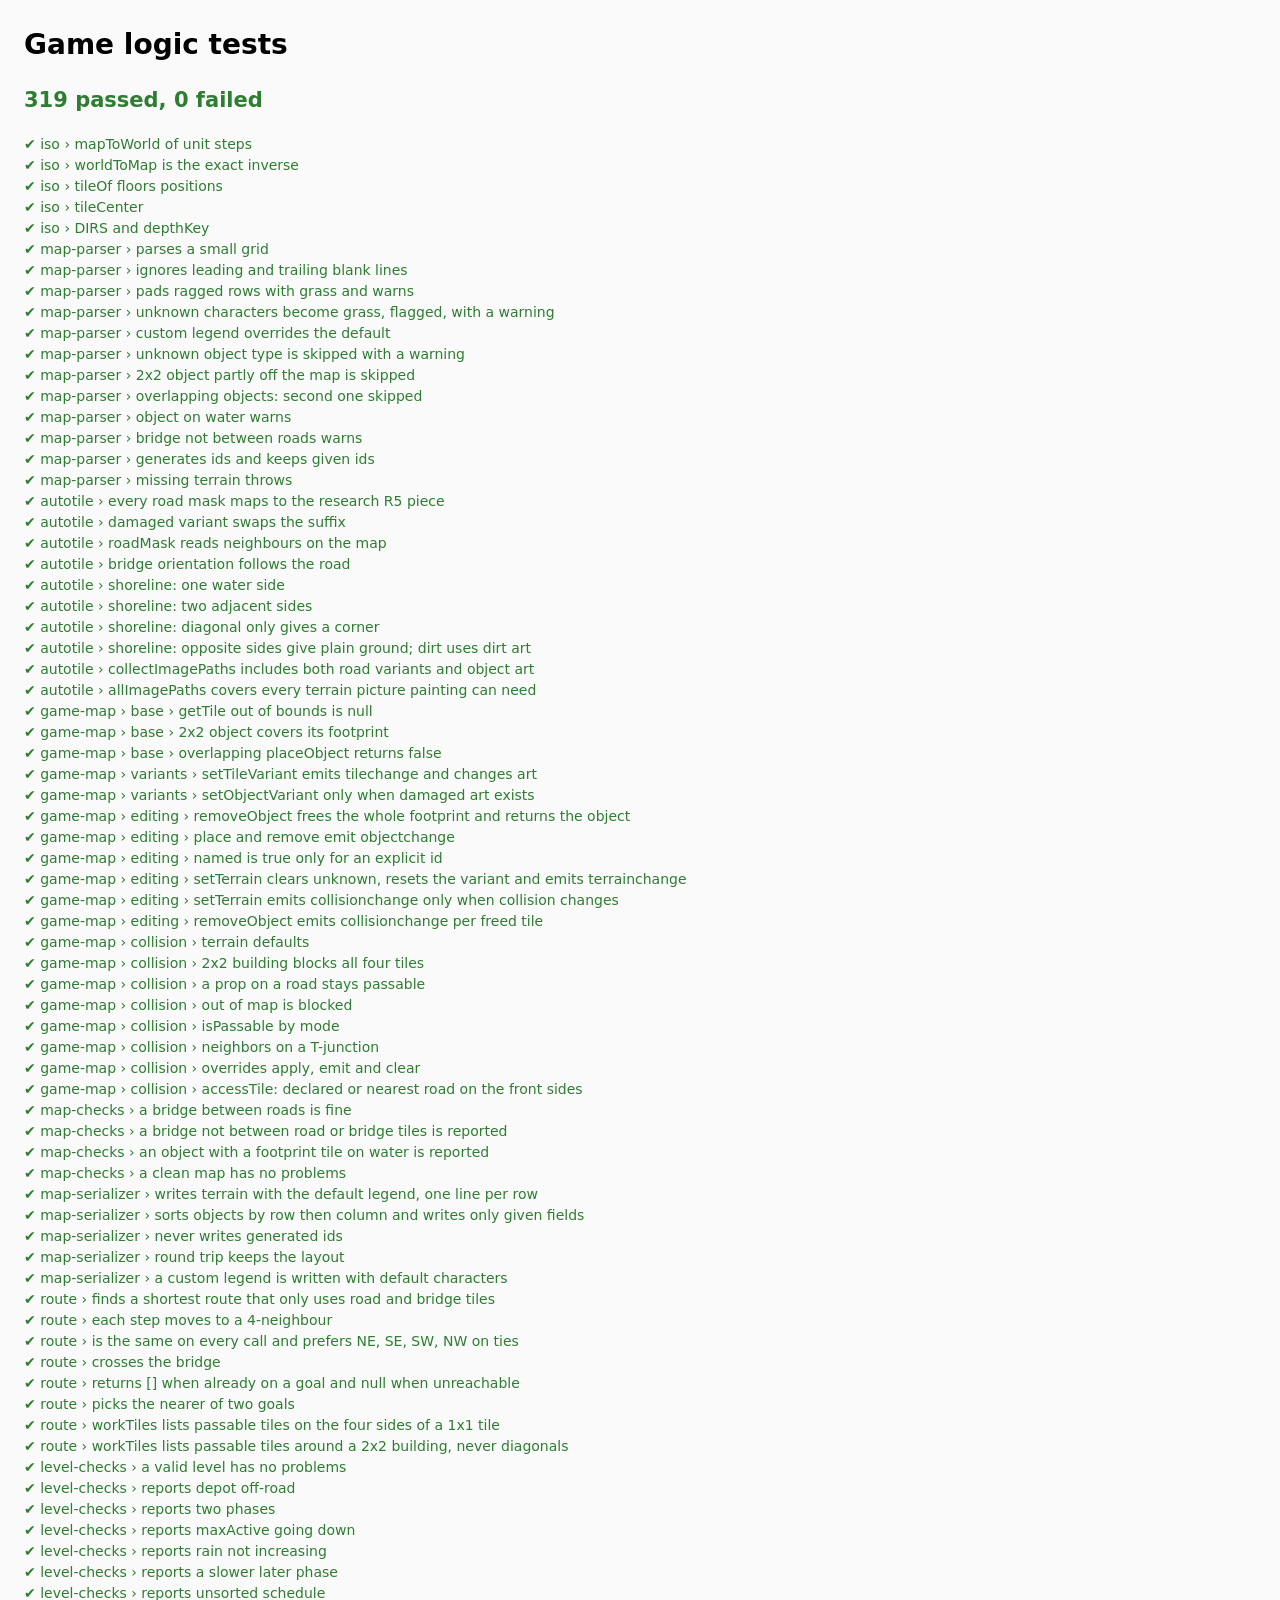
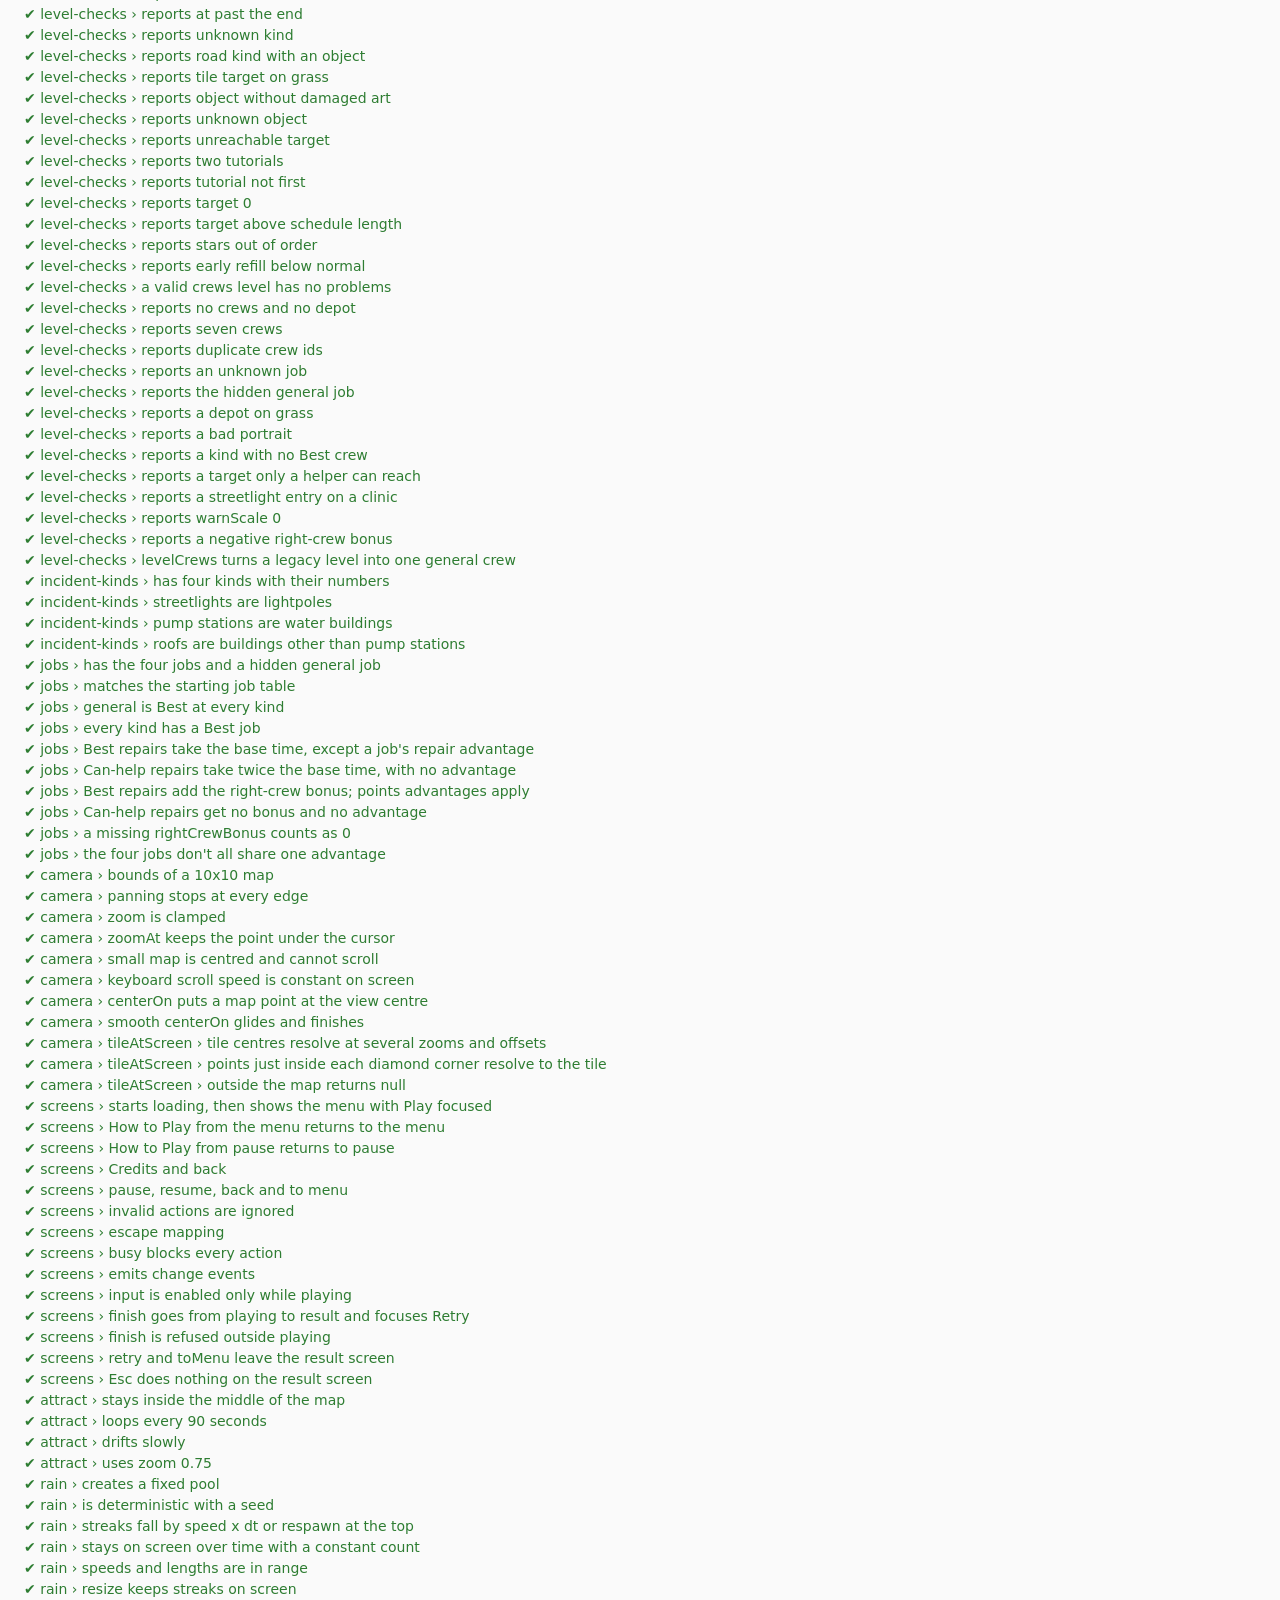
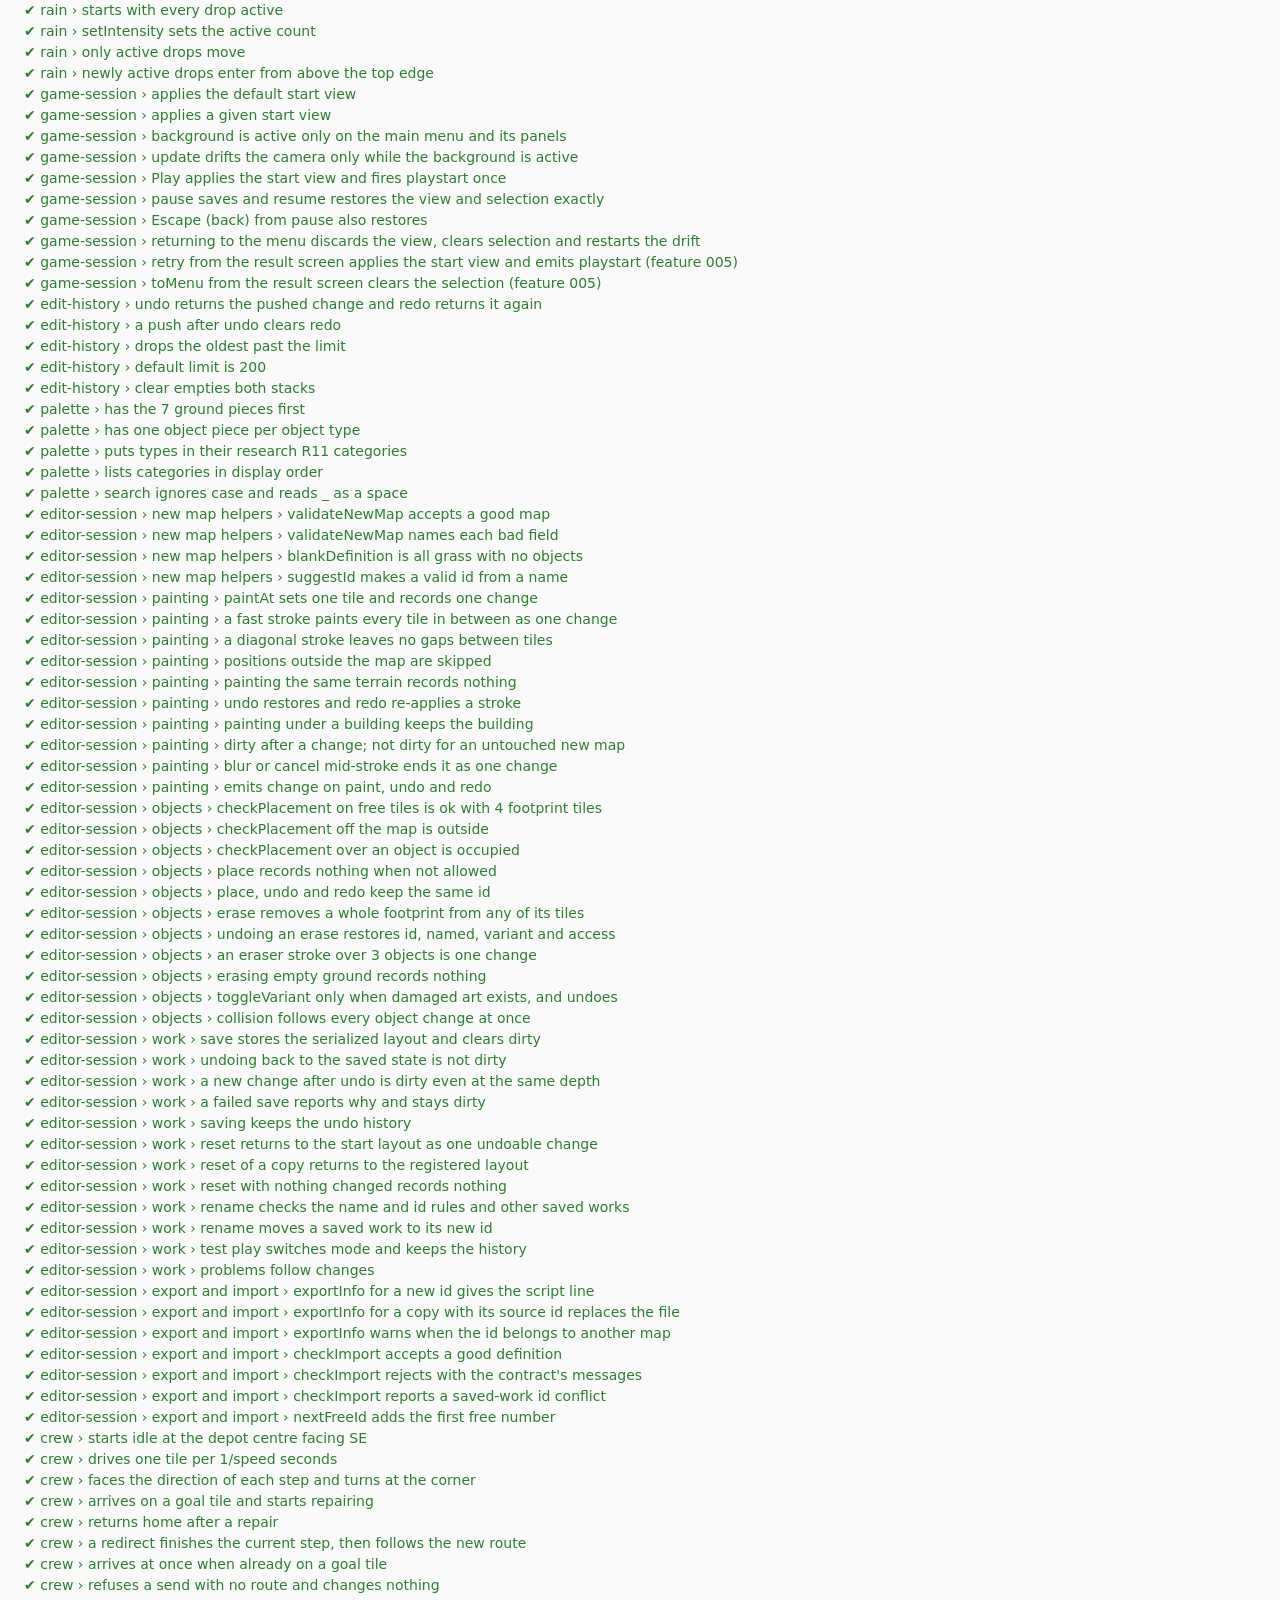
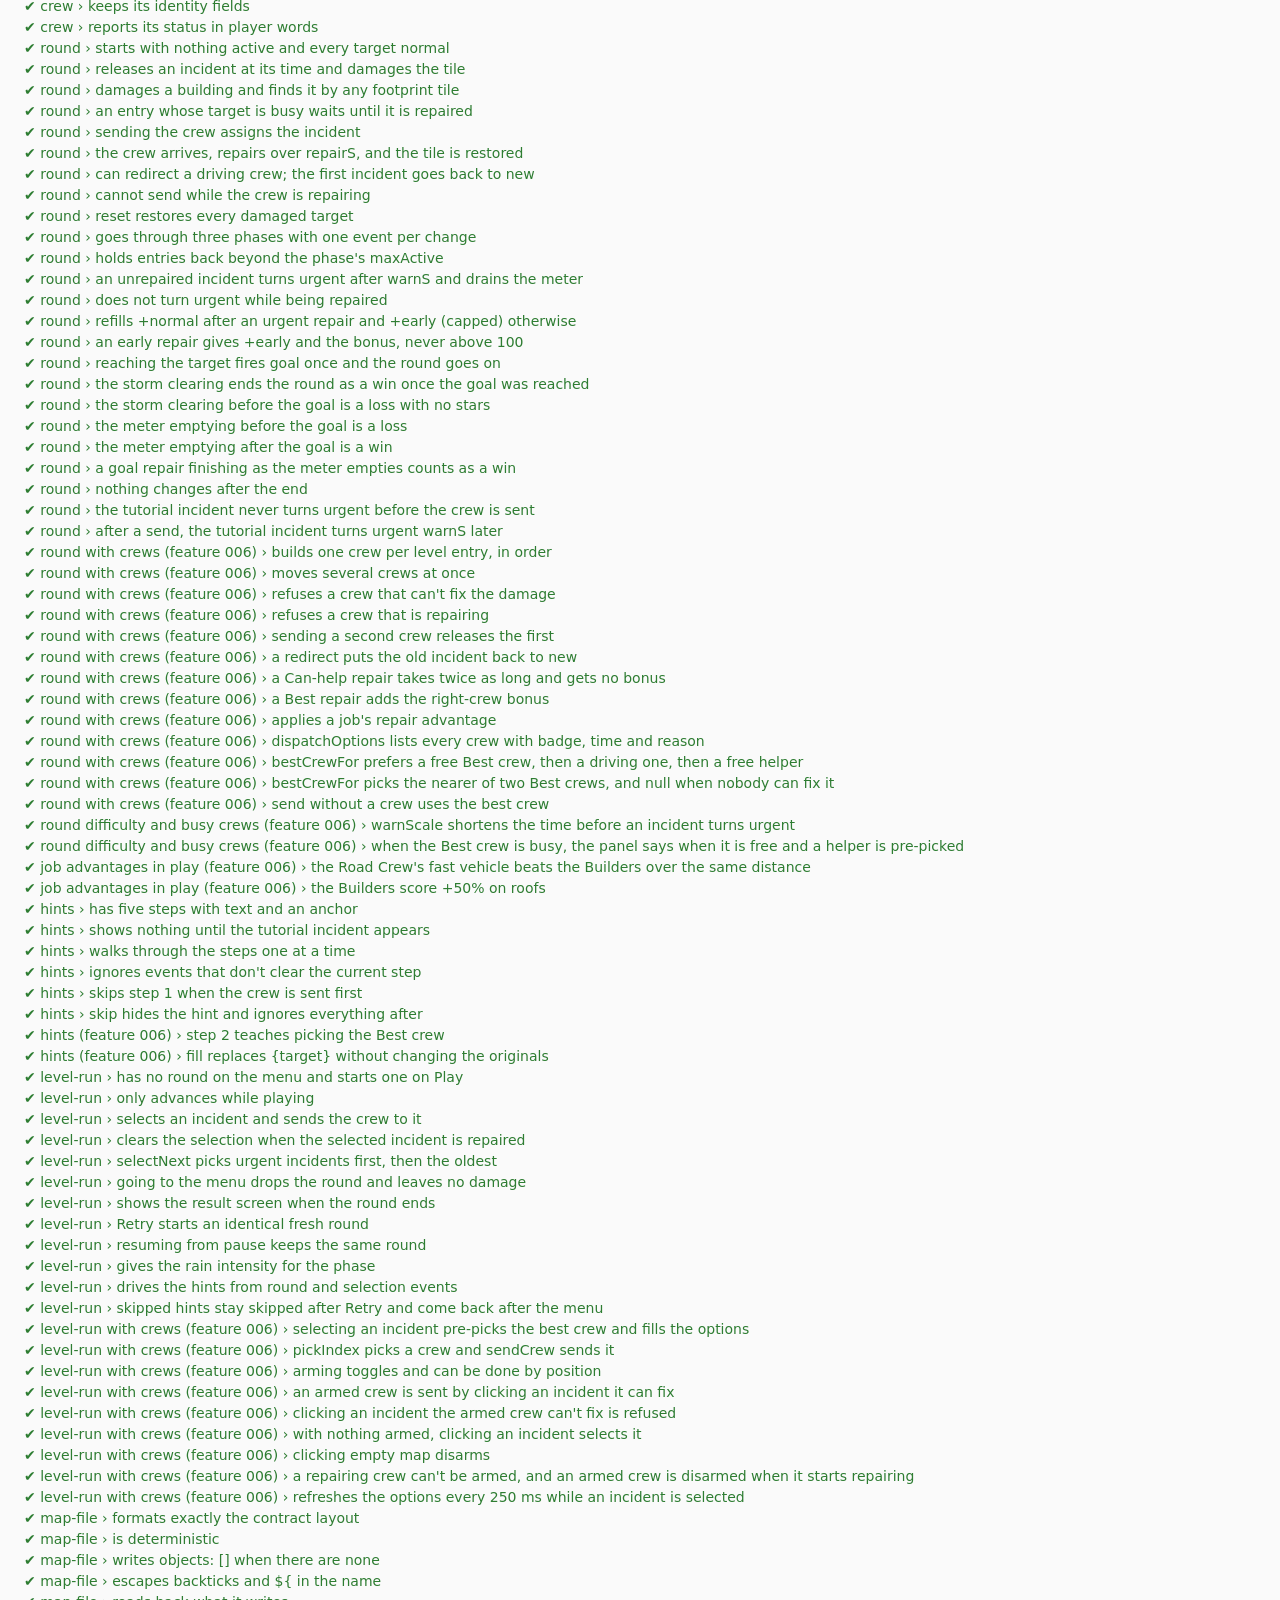
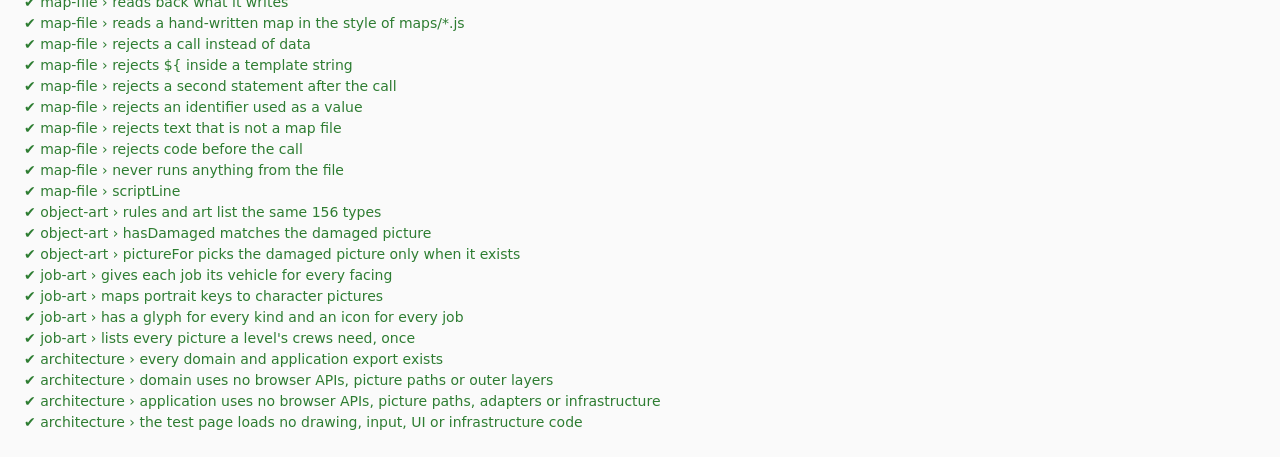
==== tests/index.html @ 3ccd2730 "initial git push" ====
<!doctype html>
<html lang="en">
<head>
  <meta charset="utf-8">
  <title>CaptAIn — Unit Tests</title>
  <style>
    body { font: 14px/1.5 system-ui, sans-serif; margin: 24px; background: #fafafa; }
    ul { list-style: none; padding: 0; }
  </style>
</head>
<body>
  <h1>Game logic tests</h1>

  <!-- Domain and application only, plus the DOM-free art adapters. No drawing, input,
       UI, image loading or map files. -->
  <script src="../js/domain/namespace.js"></script>
  <script src="../js/domain/iso.js"></script>
  <script src="../js/domain/terrain.js"></script>
  <script src="../js/domain/collision.js"></script>
  <script src="../js/domain/object-types.js"></script>
  <script src="../js/domain/game-map.js"></script>
  <script src="../js/domain/map-checks.js"></script>
  <script src="../js/domain/map-parser.js"></script>
  <script src="../js/domain/map-serializer.js"></script>
  <script src="../js/domain/route.js"></script>
  <script src="../js/domain/incident-kinds.js"></script>
  <script src="../js/domain/jobs.js"></script>
  <script src="../js/domain/level-checks.js"></script>
  <script src="../js/application/camera.js"></script>
  <script src="../js/application/screens.js"></script>
  <script src="../js/application/attract.js"></script>
  <script src="../js/application/rain.js"></script>
  <script src="../js/application/game-session.js"></script>
  <script src="../js/application/edit-history.js"></script>
  <script src="../js/application/palette.js"></script>
  <script src="../js/application/editor-session.js"></script>
  <script src="../js/application/crew.js"></script>
  <script src="../js/application/round.js"></script>
  <script src="../js/application/level-run.js"></script>
  <script src="../js/application/hints.js"></script>
  <script src="../js/adapters/art/object-art.js"></script>
  <script src="../js/adapters/art/job-art.js"></script>
  <script src="../js/adapters/art/terrain-art.js"></script>
  <script src="../js/infrastructure/map-file.js"></script>
  <script src="harness.js"></script>

  <script src="domain/iso.test.js"></script>
  <script src="domain/map-parser.test.js"></script>
  <script src="adapters/terrain-art.test.js"></script>
  <script src="domain/game-map.test.js"></script>
  <script src="domain/map-checks.test.js"></script>
  <script src="domain/map-serializer.test.js"></script>
  <script src="domain/route.test.js"></script>
  <script src="domain/level-checks.test.js"></script>
  <script src="domain/incident-kinds.test.js"></script>
  <script src="domain/jobs.test.js"></script>
  <script src="application/camera.test.js"></script>
  <script src="application/screens.test.js"></script>
  <script src="application/attract.test.js"></script>
  <script src="application/rain.test.js"></script>
  <script src="application/game-session.test.js"></script>
  <script src="application/edit-history.test.js"></script>
  <script src="application/palette.test.js"></script>
  <script src="application/editor-session.test.js"></script>
  <script src="application/crew.test.js"></script>
  <script src="application/round.test.js"></script>
  <script src="application/hints.test.js"></script>
  <script src="application/level-run.test.js"></script>
  <script src="infrastructure/map-file.test.js"></script>
  <script src="adapters/object-art.test.js"></script>
  <script src="adapters/job-art.test.js"></script>
  <script src="architecture.test.js"></script>
</body>
</html>
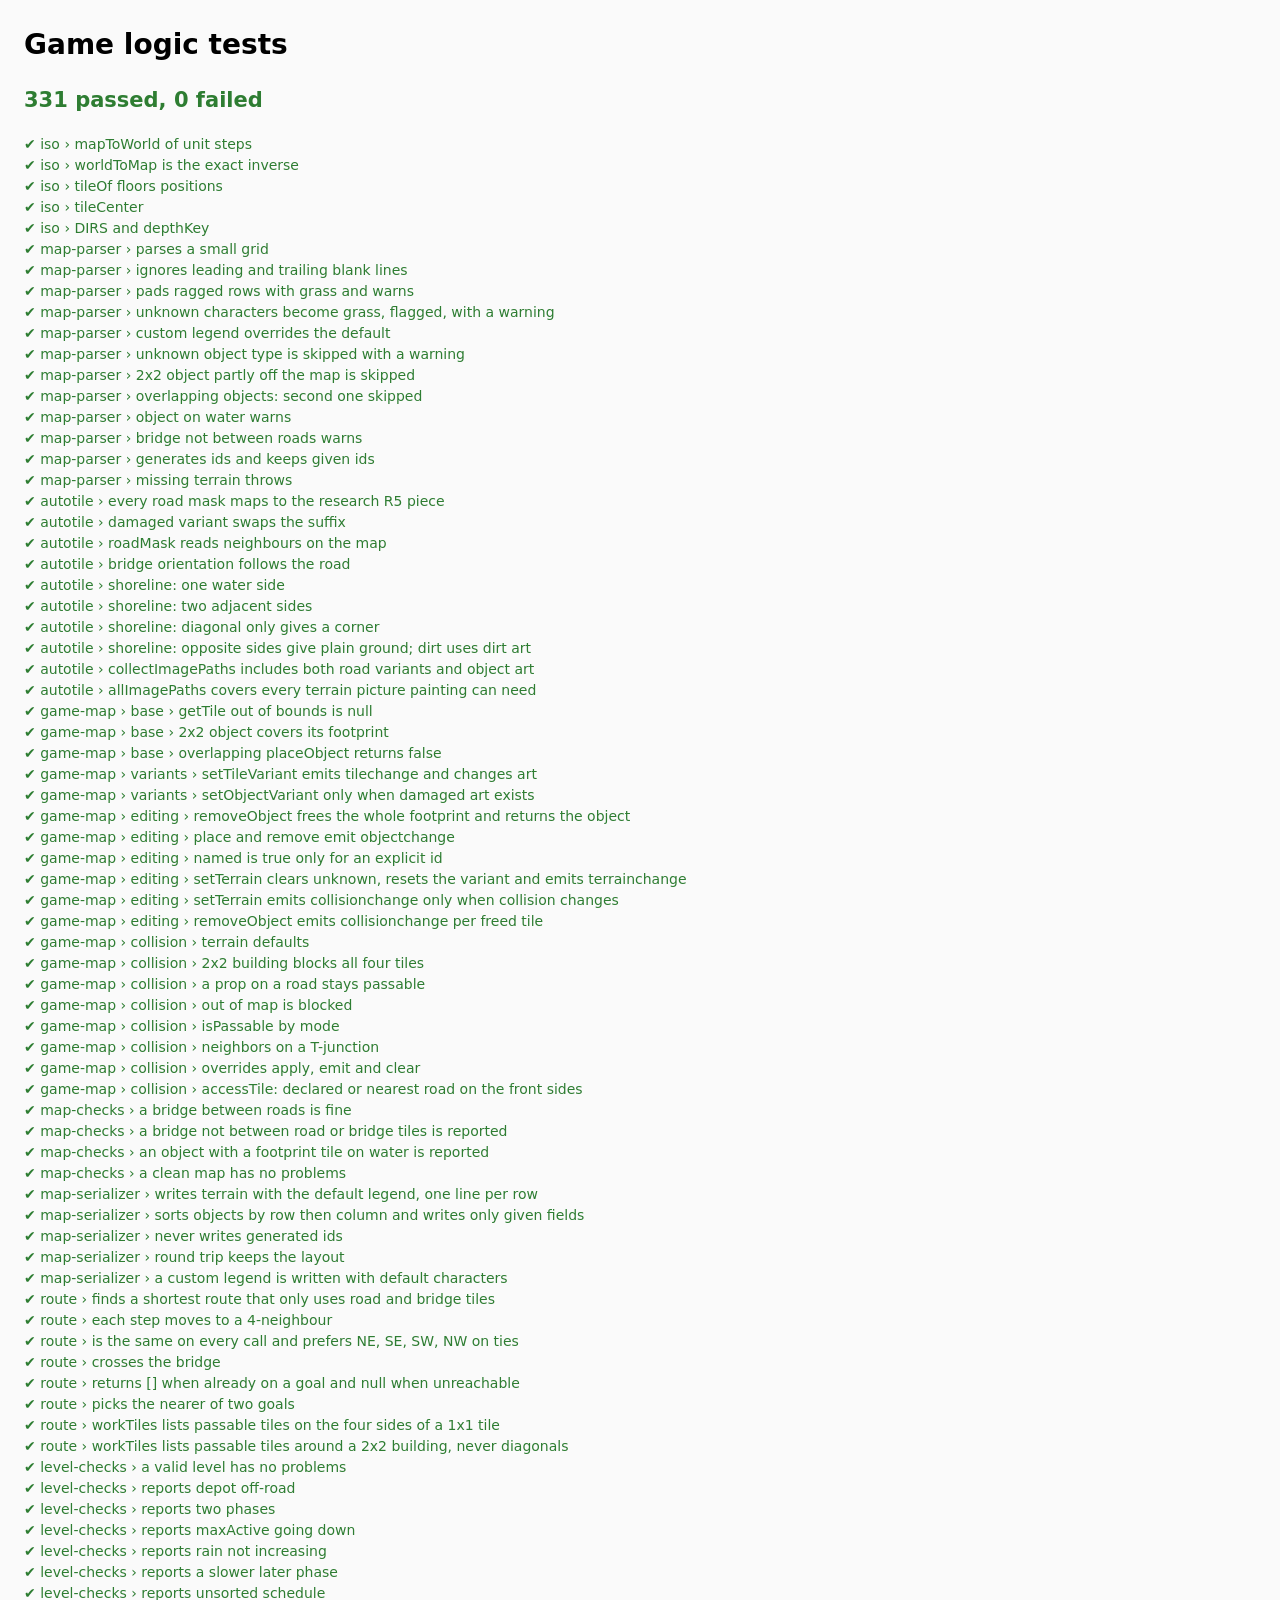
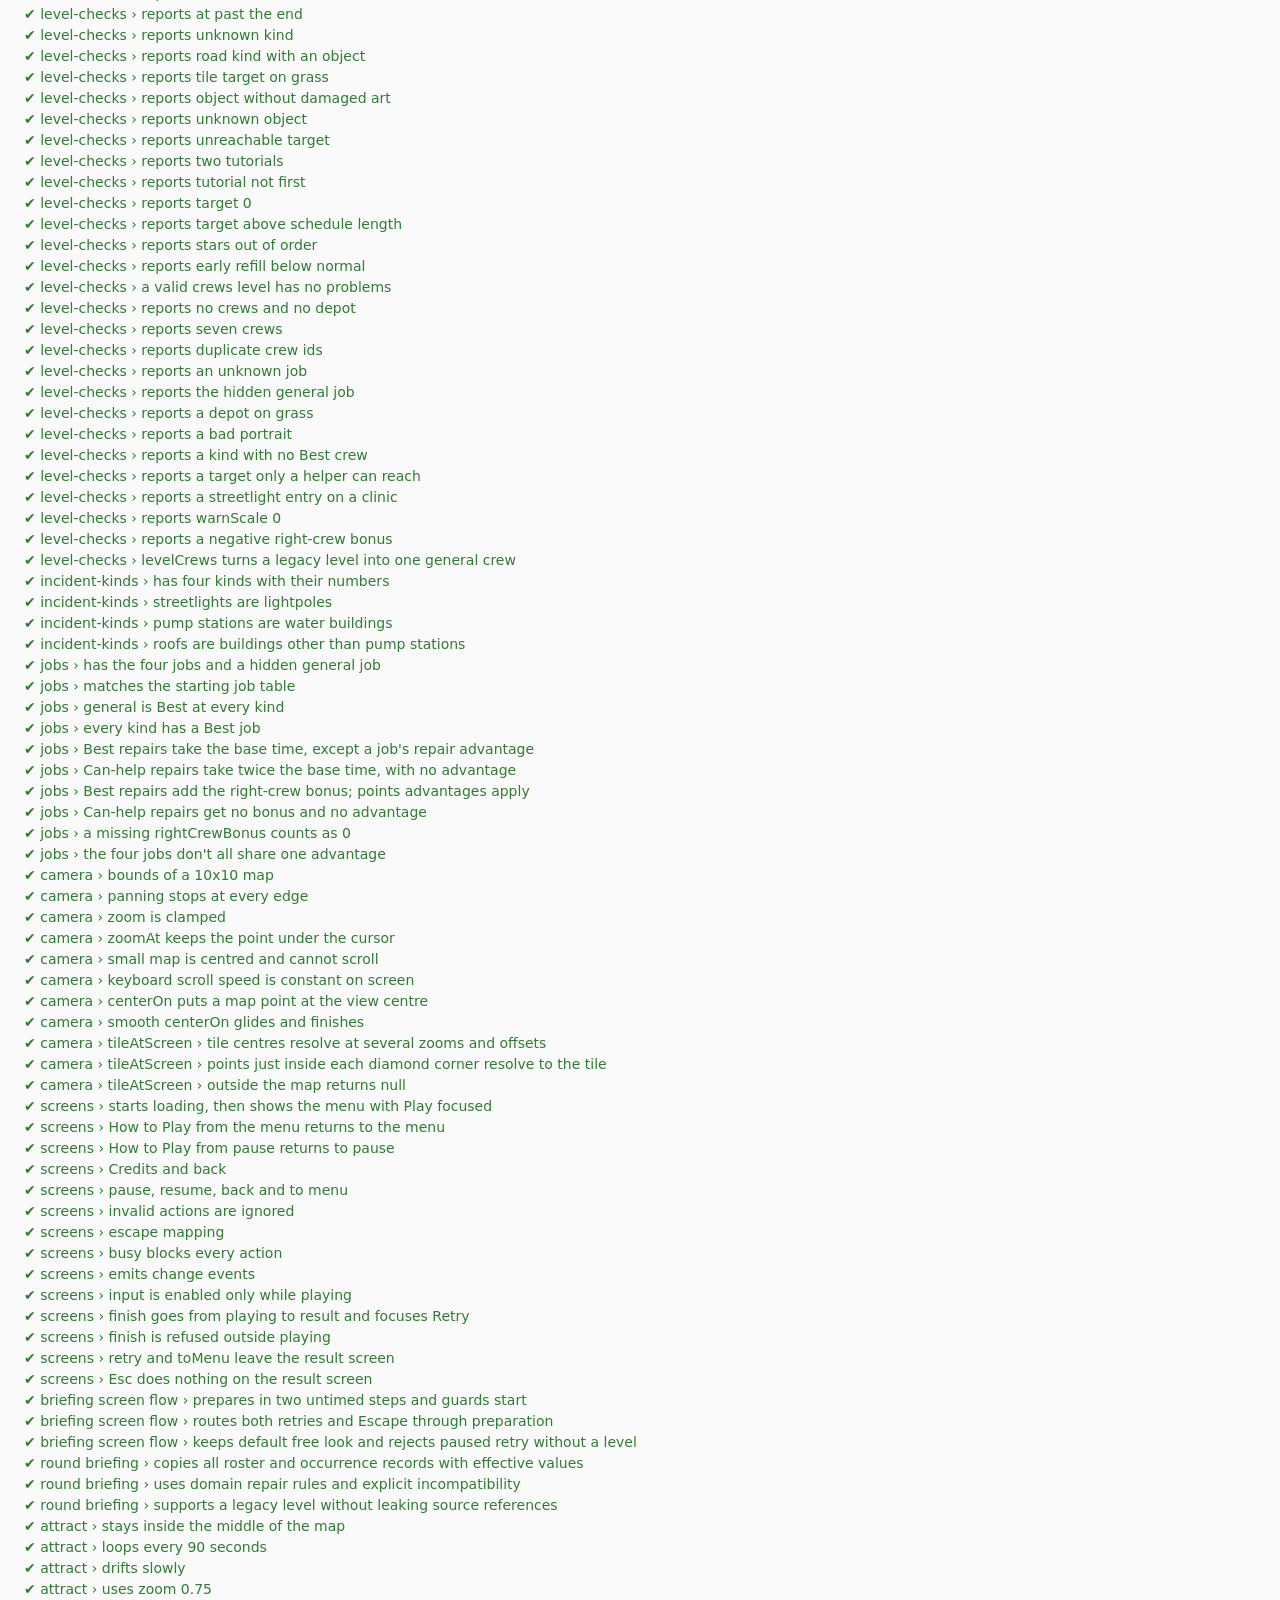
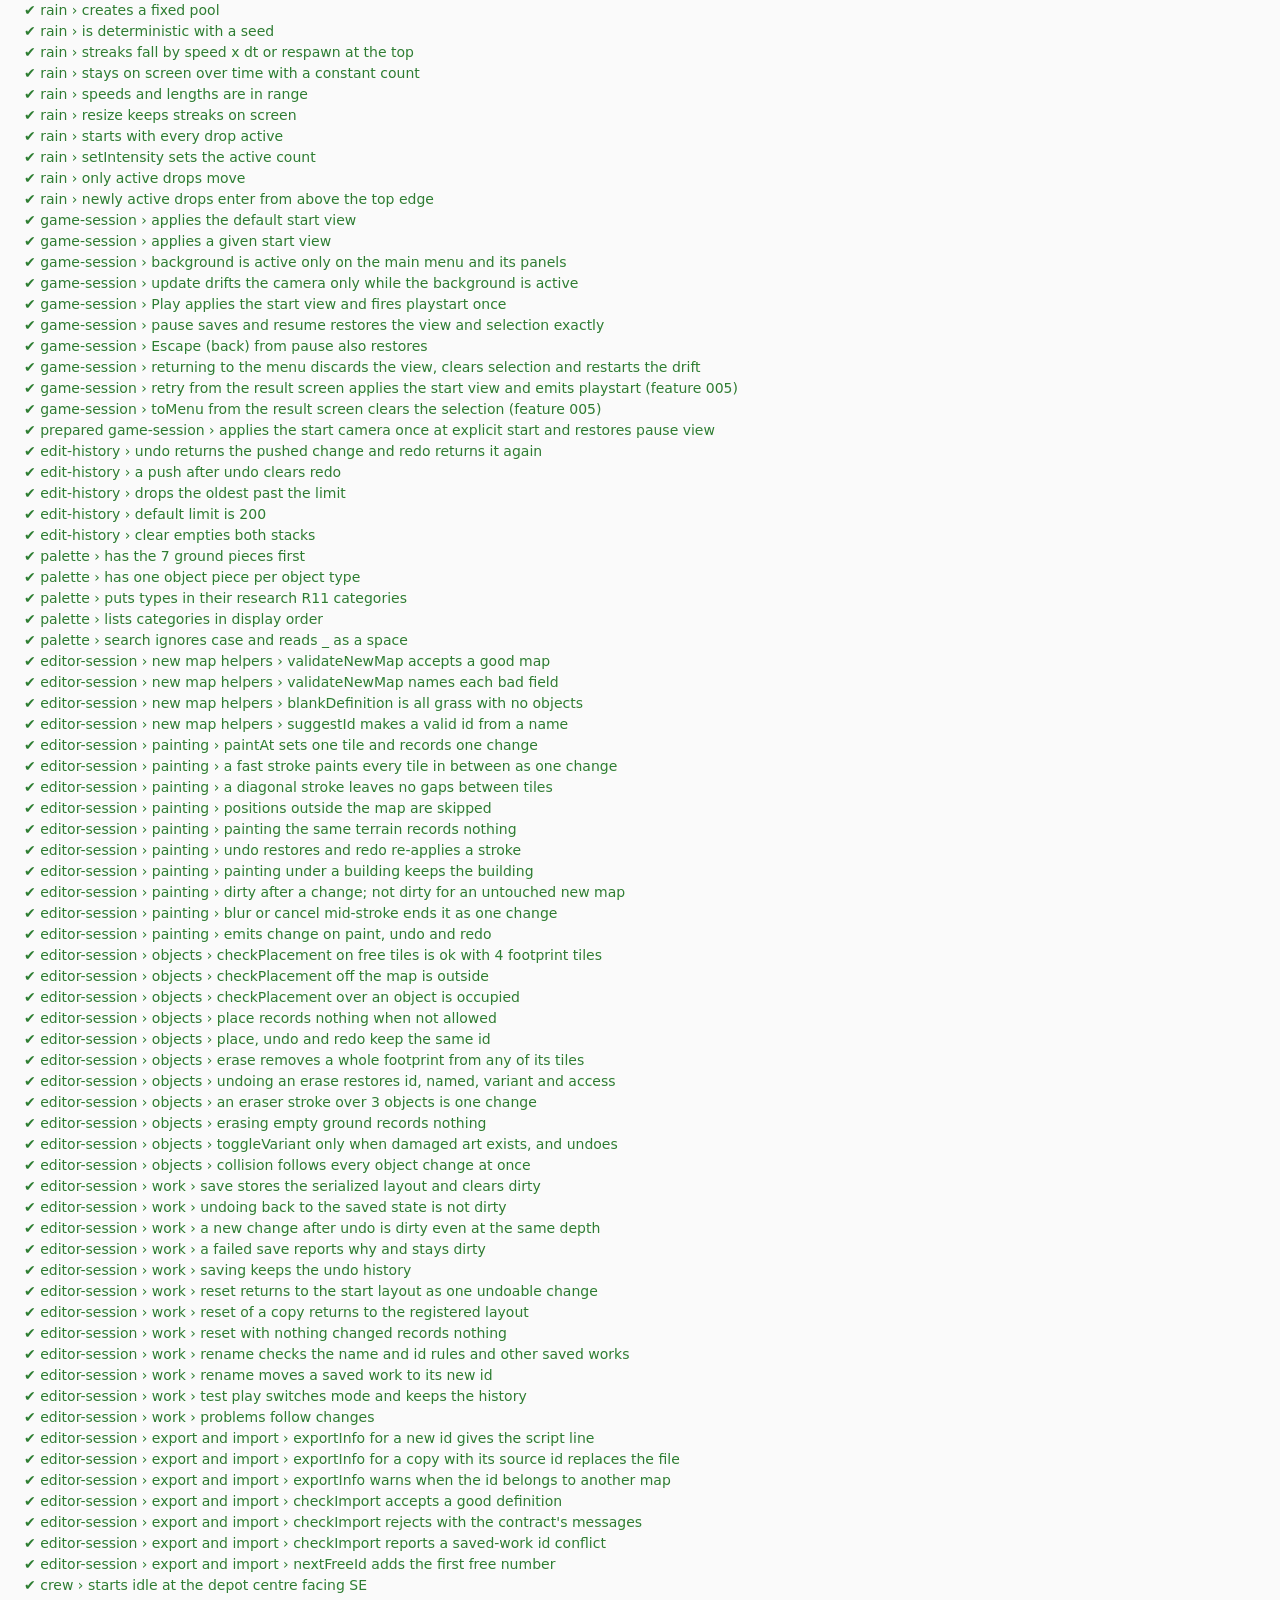
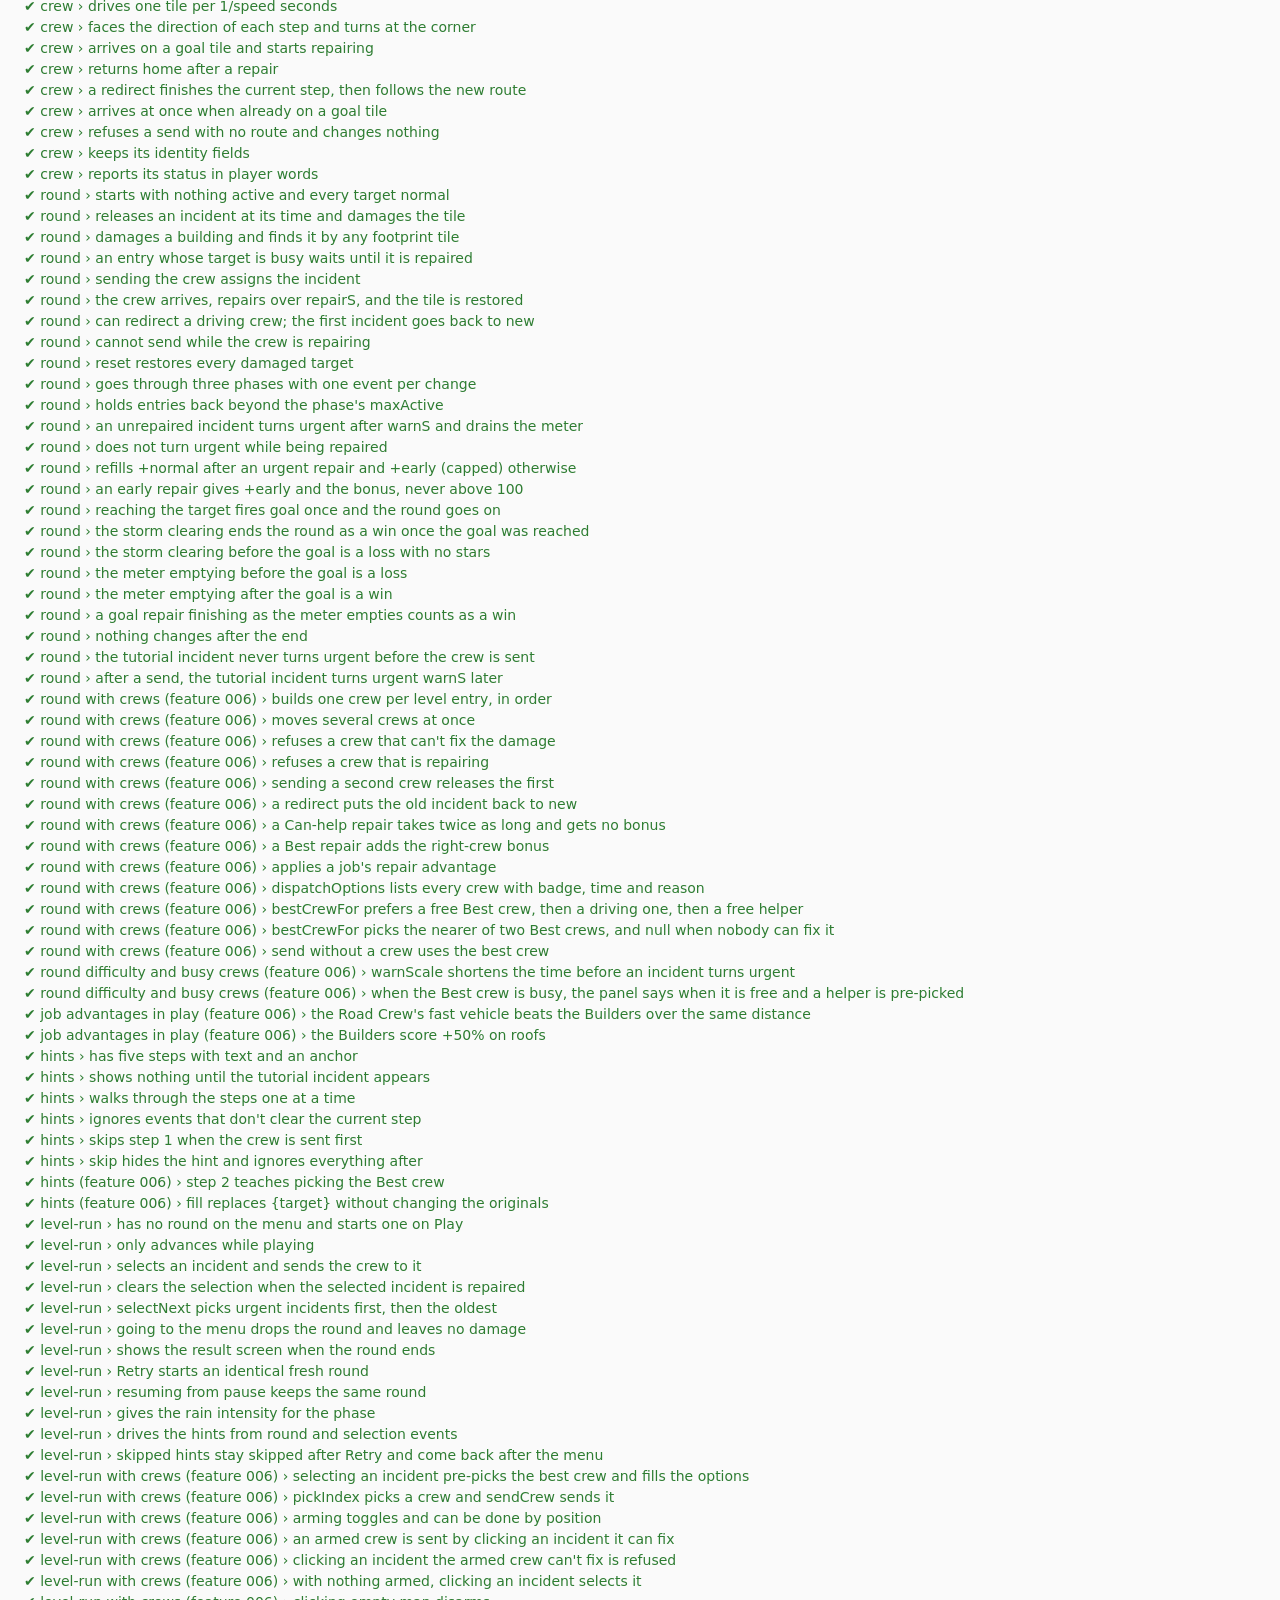
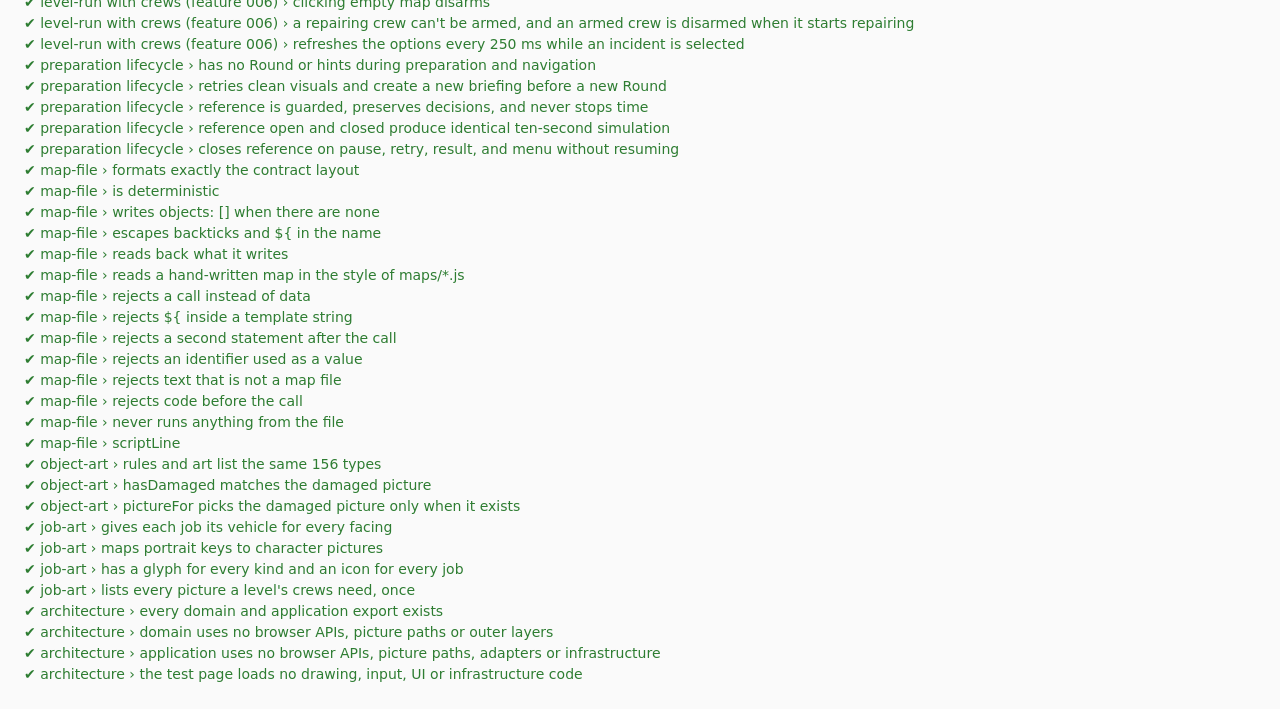
==== commit 5ea74cb7: "game play changed" ====
--- a/tests/index.html
+++ b/tests/index.html
@@ -1,4 +1,4 @@
-<!doctype html>
+﻿<!doctype html>
 <html lang="en">
 <head>
   <meta charset="utf-8">
@@ -36,6 +36,7 @@
   <script src="../js/application/editor-session.js"></script>
   <script src="../js/application/crew.js"></script>
   <script src="../js/application/round.js"></script>
+  <script src="../js/application/round-briefing.js"></script>
   <script src="../js/application/level-run.js"></script>
   <script src="../js/application/hints.js"></script>
   <script src="../js/adapters/art/object-art.js"></script>
@@ -56,6 +57,7 @@
   <script src="domain/jobs.test.js"></script>
   <script src="application/camera.test.js"></script>
   <script src="application/screens.test.js"></script>
+  <script src="application/round-briefing.test.js"></script>
   <script src="application/attract.test.js"></script>
   <script src="application/rain.test.js"></script>
   <script src="application/game-session.test.js"></script>
